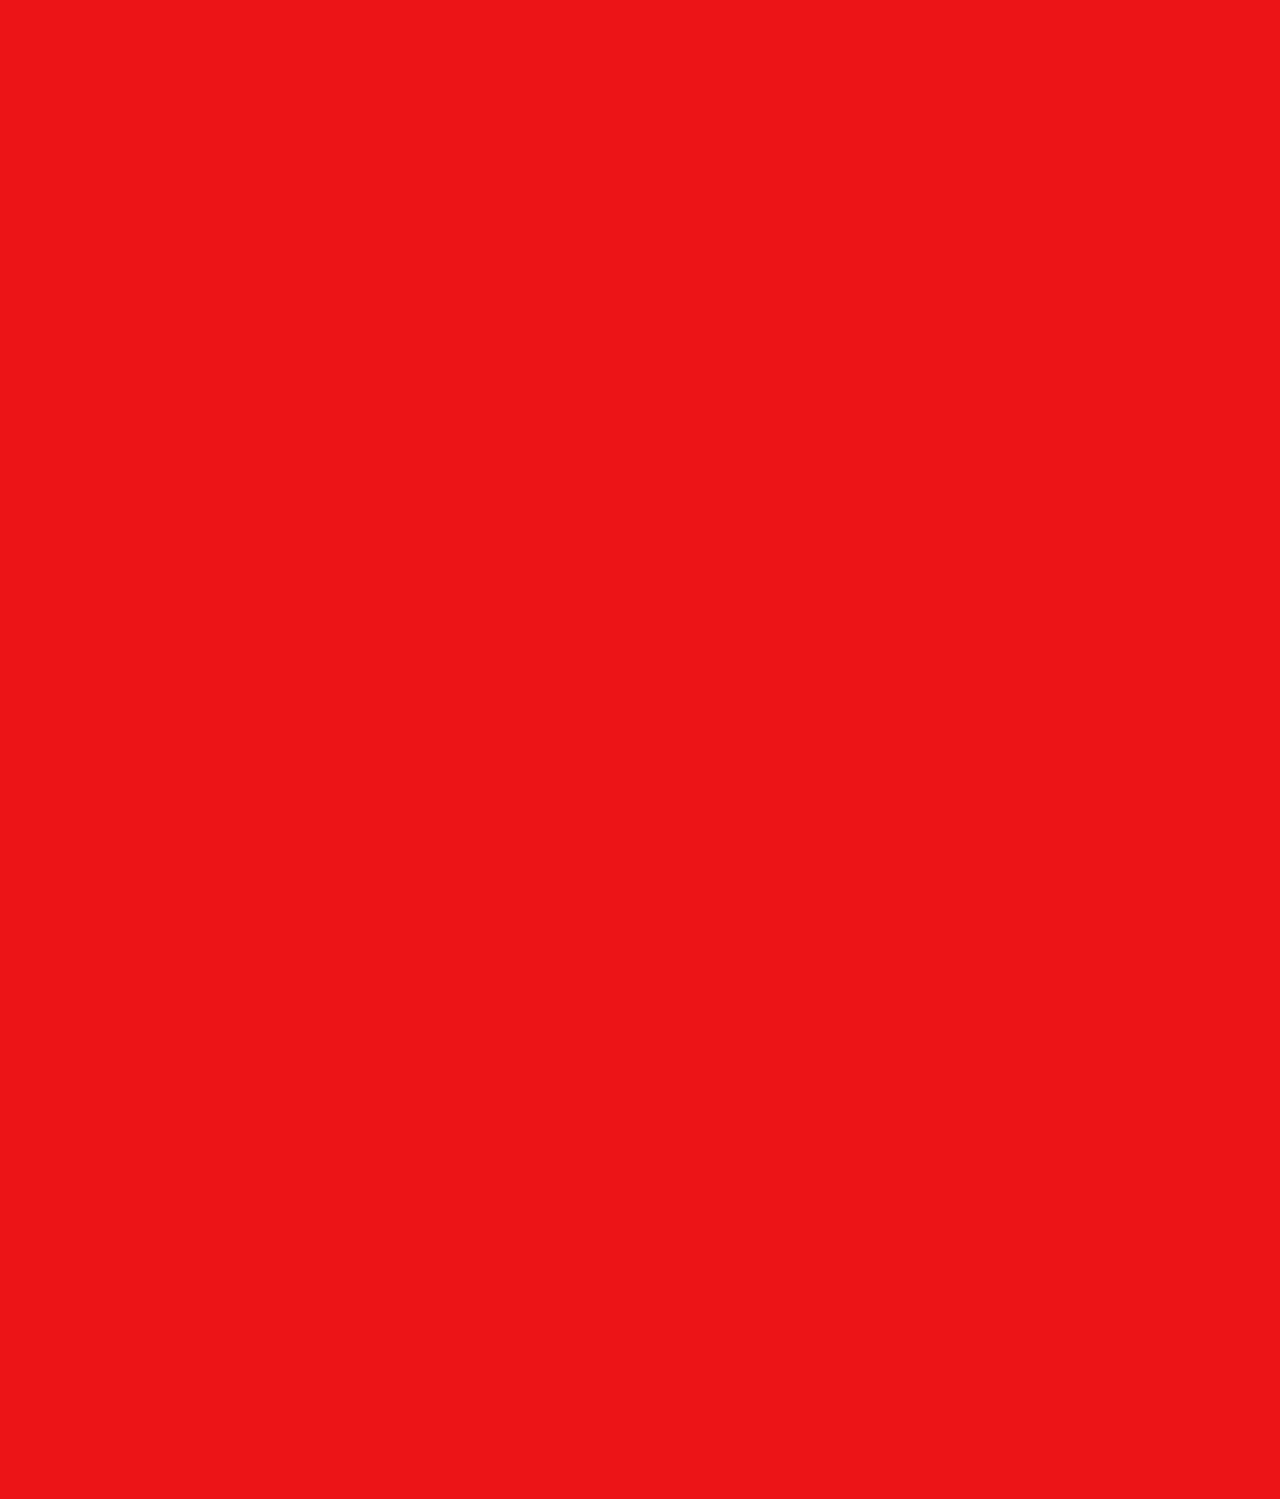
==== about.html @ f77e1502 "Update about.html" ====
<!DOCTYPE html>
<html lang="en">

<head>
  <meta charset="UTF-8">
  <meta name="viewport" content="width=device-width, initial-scale=1.0">
  <meta http-equiv="X-UA-Compatible" content="ie=edge">
  <link rel="icon" href="img/origami-bird.png">
  <link rel="stylesheet" href="https://cdn.jsdelivr.net/gh/devicons/devicon@v2.15.1/devicon.min.css">
  <link href="https://fonts.googleapis.com/css?family=Montserrat:300,400,500,600,700&display=swap" rel="stylesheet">
  <link rel="stylesheet" href="https://stackpath.bootstrapcdn.com/font-awesome/4.7.0/css/font-awesome.min.css">
  <script src="https://cdnjs.cloudflare.com/ajax/libs/gsap/2.1.2/TweenMax.min.js"></script>
  <link rel="stylesheet" href="styles.css">
  <title>Krebs-About</title>
</head>

<body class="aboutBody ">

  <div class="overlay-about first-about"></div>
  <div class="overlay-about second-about"></div>
  <div class="overlay-about third-about"></div>

  <div class="wrapperabout">

    <div class="navabout">
      <div class="logoabout"><img class="img-about" src="#" alt=""></div>
      <div class="menu-links-about">
        <ul class="aboutUL">
          <li><a href="index.html">Home</a></li>
          <li><a href="projects.html">Projects</a></li>
          <li><a href="Contact.html">Contact Me</a></li>
                    
        </ul>
      </div>
      
    </div>
  </div>

  <!-- <hr class="border-bottom-about"> -->

  <div class="content-about">

    
      <p class="subtitle-about">learn all</p>
      <h1 class="title-about">
        <span>About <br> me.</span>
      </h1>
      <p class="descript-about">Coding an experience<br> for companies and individuals to enjoy.</p>
      
    

    <div class="img-1-about"></div>

    <div class="descript-about">
      <div class="about-text">
       <p> A passionate web developer who is motivated by design and project completion. Started the coding journey and quickly learned the skills needed to design and develop websites. Eager to learn and develop knowledge of software tools and empower concepts for creating that perfect project. Enjoys working in a group setting as well as individually on projects. Appreciates building UIs that solve simple and complex problems and are delightful to use on both desktop and mobile devices.</p>
      </div>
      
    </div>

    <div class="img-2-about"></div>

    <div class="img-3-about"></div>

  </div>
  <div class="tech-stack">
    <h1 class="my-stack front-stack">My Front Stack</h1>
    <div class="tech-icons">
        <img src="https://cdn.jsdelivr.net/gh/devicons/devicon/icons/html5/html5-original.svg" />

        <img src="https://cdn.jsdelivr.net/gh/devicons/devicon/icons/css3/css3-original.svg" />

        <img src="https://cdn.jsdelivr.net/gh/devicons/devicon/icons/javascript/javascript-original.svg" />

        <img src="https://cdn.jsdelivr.net/gh/devicons/devicon/icons/bootstrap/bootstrap-original.svg" />

        <img src="https://cdn.jsdelivr.net/gh/devicons/devicon/icons/react/react-original-wordmark.svg" />

  </div>
  <h1 class="my-stack Back-stack">My Back Stack</h1>
  <div class="tech-icons">

        <img src="https://cdn.jsdelivr.net/gh/devicons/devicon/icons/python/python-original-wordmark.svg" />

        <img src="https://cdn.jsdelivr.net/gh/devicons/devicon/icons/cplusplus/cplusplus-original.svg" />

        <img src="https://cdn.jsdelivr.net/gh/devicons/devicon/icons/nodejs/nodejs-original.svg" />

        <img src="https://cdn.jsdelivr.net/gh/devicons/devicon/icons/java/java-original-wordmark.svg" />

  </div>
  <h1 class="my-stack ide-icon">My IDE's</h1>
  <div class="tech-icons">

    <img src="https://cdn.jsdelivr.net/gh/devicons/devicon/icons/vscode/vscode-original.svg" />

    <img src="https://cdn.jsdelivr.net/gh/devicons/devicon/icons/visualstudio/visualstudio-plain.svg" />

    <img src="https://cdn.jsdelivr.net/gh/devicons/devicon/icons/pycharm/pycharm-original.svg" />

    

  </div>

  </div>
<footer class="footer-about">
    
    <div class="menu-links-about">
        <ul class="aboutUL">
          <li><a target="_blank" href="https://github.com/imattk"><i class="fa fa-github"></i></a></li>
          <li><a target="_blank" href="https://www.linkedin.com/in/matthewmkrebs/"><i class="fa fa-linkedin"></i></a></li>
          <li><a target="_blank" href="https://twitter.com/h1_Krebs_h1"><i class="fa fa-twitter"></i></a></li>
        </ul>
    </div>
</footer>

  <script src="file.js" async defer> 
  </script>
</body>

</html>
---- styles.css ----
::-webkit-scrollbar{
  display: none;
}
 * {
    margin: 0;
    padding: 0;
    font-family: 'agency fb';
  }
  
  .main {
    width: 100%;
    height: 100vh;
    background: url('img/origami-bird.png') no-repeat;
    background-position: 50%;
    overflow: hidden;
    
  }
  .fa-github:before .fa-linkedin:before .fa-twitter:before{
    text-decoration: none; 
    color: rgba(255,255,255, .5);
    text-decoration: none;
    list-style: none;
  }
  ul {
    list-style: none;
  }
   
  a{
    text-decoration: none;
  }
  


  .nav {
    width: 250px;
    height: 100vh;
    display: flex;
    flex-direction: column;
    justify-content: space-between;
  }
  
  .logo {
    flex: 0 0 70%;
    background: #090909;
    display: flex;
    justify-content: center;
    align-items: center;
    text-align: center;
  }
  
  .logo h1 {
    font-weight: 300;
    text-transform: uppercase;
    font-size: 16px;
    line-height: 2;
    color: #FF0110;
  }
  
  .logo span {
    font-size: 55px;
    line-height: 1;
    color: #FF0110;
  }
  
  .menu-links {
    flex: 1;
    display: flex;
    justify-content: flex-end;
    text-align: right;
    padding-top: 50px;
    text-decoration: none;
  }
  
  .menu-links ul {
    width: 100%;
  }
  
  .menu-links ul li {
    padding: 10px;
    color: #494949;
    font-size: 20px;
    font-weight: 600;
    text-transform: uppercase;
    cursor: pointer;
    text-decoration: none;
  }
  
  .menu-links a ul li:hover {
    background: #494949;
    color: #fff;
  }
  .menu-links a { 
    text-decoration: none; 
    color: #494949;
  }
  
  .scrolldown {
    flex: 1;
    display: flex;
    justify-content: center;
    transform: rotate(-90deg);
  }
  
  .scrolldown::before {
    display: inline-block;
    content: "";
    border-top: 1px solid #000;
    width: 65px;
    margin: 0 10px 0 0;
    transform: translateY(10px);
  }
  
  .text {
    position: absolute;
    top: 25%;
    right: 180px;
    transform: translateY(-50%);
    text-align: right;
    color: #494949;
  }
  .small-logo img{
    width: 250px;
  }
  .text .title {
    font-size: 150px;
  }
  
  .projects {
    position: absolute;
    top: 60%;
    right: 0;
    transform: translateY(-50%);
    background: #212020;
    padding: 30px 180px 30px 30px;
  }
  
  .projects a {
    text-decoration: none;
    color: #FF0110;
    font-size: 20px;
    font-weight: 600;
    text-transform: uppercase;
    border-bottom: 3px solid #000;
    padding-bottom: 5px;
  }
  
  .fa-play {
    color: #fff;
    font-size: 30px;
    margin-right: 20px;
    cursor: pointer;
  }
  
  .media {
    position: absolute;
    bottom: 0;
    right: 0;
    padding: 20px;
  }
  
  .media ul li {
    display: inline-block;
    padding: 20px;
    font-size: 20px;
    color: #494949;
    cursor: pointer;
    border-radius: 50%;
  }
  
  .media ul li:hover {
    background: #212020;
  }
  
  .ellipse-container {
    width: 608px;
    height: 608px;
    position: absolute;
    top: 50%;
    left: 50%;
    transform: translate(-50%, -50%);
    border-radius: 50%;
    margin: 0 auto;
    z-index: -1;
  
  }
  
  .ellipse {
    position: absolute;
    top: 0;
    border-radius: 50%;
    border-style: solid;
  }
  
  .ellipse.thin {
    width: 100%;
    height: 100%;
    border-width: 1px;
    border-color: #494949;
    opacity: .5;
  }
  
  .ellipse.thick {
    width: 93%;
    height: 93%;
    border-width: 5px;
    border-color: #fff;
    transform: rotate(-45deg);
    top: 12px;
    left: 12px;
  }
  
  .ellipse.rotate {
    width: 93%;
    height: 93%;
    border-width: 5px;
    border-color: rgb(56, 53, 53) transparent;
    transform: rotate(-45deg);
    top: 12px;
    left: 12px;
    animation: ellipseRotate 15s ease-in-out infinite;
  }
  
  @keyframes ellipseRotate {
    0% {
      transform: rotate(-45deg);
    }
    100% {
      transform: rotate(-405deg);
    }
  }
/*   
  .circle1,
  .circle2 {
    border-style: solid;
    width: 64px;
    height: 64px;
    border-width: 1px;
    border-color: rgba(0,0,0,.5);
    border-radius: 50%;
    position: absolute;
  }
  
  .circle1 {
    top: 150px;
    left: 150px;
    
  }
  
  .circle2 {
    bottom: 150px;
    right: 130px;
  }
  
  .circle1::before,
  .circle1::after,
  .circle2::before,
  .circle2::after {
    content: '';
    border-radius: 50%;
    display: inline-block;
    position: absolute;
    left: 50%;
    top: 50%;
    transform: translate(-50%, -50%);
  }
  
  .circle1::before,
  .circle2::before {
    width: 12px;
    height: 12px;
    background: #fff;
    z-index: 1;
  }
  
  .circle1::after,
  .circle2::after {
    width: 40px;
    height: 40px;
    background: #000;
  }
  
  .circle1 span,
  .circle2 span {
    position: absolute;
    top: 25px;
    width: 100px;
    font-size: 14px;
  }
  
  .circle1 span {
    left: 75px;
  }
  
  .circle2 span {
    left: -90px;
  } */
  
  .overlay {
    position: absolute;
    width: 100%;
    height: 100vh;
    background: #212020;
    top: 0%;
    z-index: 1;
    display: flex;
    flex-direction: column;
    justify-content: center;
    align-items: center;
  }
  
  .overlay img {
    width: 650px;
  }
  
  .overlay span {
    font-size: 30px;
    letter-spacing: 3px;
    
  }
/* about section *********************************************************************** */
.aboutBody{
  background: #212020;
}
.aboutUL ul a{
  list-style: none;
  text-decoration: none;
  
}

.img-about {
  width: 100%;
  height: auto;
  z-index: -1;
}

.nav-about {
  position: fixed;
  width: 100%;
  height: 100px;
  z-index: 1;
}


.logo-about,
.menu-links-about {
  position: absolute;
  padding: 20px;
}

.logo-about {
  width: 100px;
}

.menu-links-about {
  left: 100px;
  line-height: 1;
  margin-left: 30px;
  color: #fff;
  
}
.fa-github:before,
.fa-twitter:before,
.fa-linkedin:before
{
  text-decoration: none;
  list-style: none;
  
}
.menu-links-about ul li {
  display: inline-block;
  padding: 20px 30px;
  color: rgba(255,255,255, .5);
  
}
.menu-links-about a:visited { 
  text-decoration: none; 
  color: rgba(255,255,255, .5);
  text-decoration: none;
  list-style: none;
}
.text-about {
  position: absolute;
  top: 420px;
  left: 450px;
  transform: translate(-50%, -50%);
  z-index: 1;
}

.subtitle-about {
  margin-top: 20px;
  text-transform: uppercase;
  font-size: 14px;
  color: #8a8a8a;
}

.subtitle-about::before {
  display: inline-block;
  content: "";
  border: 1px solid #fff;
  width: 80px;
  margin: 0 10px 0 0;
  transform: translateY(-4px);
}

.title-about {
  font-size: 120px;
  text-transform: uppercase;
  width: 0%;
  overflow: hidden;
  white-space: nowrap
}

.descript-about {
  color: rgba(255,255,255, .5);
  margin-top: 40px;
  line-height: 2;
}

.readmore-about {
  display: inline-block;
  margin-top: 80px;
  color: #fff;
  border-bottom: 1px solid #fff;
  text-decoration: none;
  text-transform: uppercase;
  padding-bottom: 3px;
  font-weight: bolder;
}

.img-1-about {
  position: absolute;
  top: 300px;
  right: 320px;
  transform: translateY(-50%);
  background: url('img/13DEFE30-365F-471D-9BD9-C3305A0D1A13.jpeg') no-repeat;
  background-position: center;
  background-size: cover;
  width: 0;
  height: 600px;
}

.slider-about {
  position: absolute;
  bottom: 100px;
  right: 320px;
  width: 450px;
  opacity: 0;
}
.about-text{
  color: #fff;
  font-size: 1.5rem;
  width: 50%;
  margin-left: 100px;
}
.aboutUL li{
  list-style: none;
  text-decoration: none;
  color: #fff;
}

.img-2-about {
  position: absolute;
  top: 320px;
  right: 0;
  transform: translateY(-50%);
  background: url('img/origami-bird.png') no-repeat;
  background-position: center;
  background-size: cover;
  width: 0;
  height: 350px;
  margin-bottom: 30px;
}

.img-3-about {
  position: absolute;
  top: 220px;
  left: -250px;
  transform: translateY(-25%); 
  background: url('img/Krebs-logo-name.png') no-repeat;
  background-position: center;
  background-size: cover;
  width: 200px;
  height: 200px;
}

.overlay-about {
  position: absolute;
  width: 100%;
  height: 100%;
  left: 0%;
  z-index: 2;
  background: #ec1417;
}

.first-about {
  top: 0;
}

.second-about {
  top: 33.3%
}

.third-about {
  top: 66.6%;
}
.tech-stack{
  width: 100vw;
  display: flex;
  flex-direction: column;
  align-content: center;
  justify-content: center;
  align-items: center;
  
}
.my-stack{
  color: #8a8a8a;
  
}
.tech-icons img{
  width: 100px;
  height: 100px;
  display: inline-block;
  padding: 5px;
  
}

/* projects section *********************************************************** */

.projBody{
    width: 100%;
    height: 100vh;
    background: #000;
    color: #8a8a8a;
    overflow: hidden;
  
}
.menu-links-proj{
    padding: 10px;
    color: #494949;
    font-size: 20px;
    font-weight: 600;
    text-transform: uppercase;
    cursor: pointer;
    text-decoration: none;
    
}
.img-proj{
  padding: 25px;
  height: 125px;
  width: 125px;
}
.img-proj-name{
  margin-top: 400px;
  margin-left: 1200px;
height: 125px;
}
.swiper-container {
  width: 100%;
  position: absolute;
  top: 50%;
  transform: translateY(-50%);
  padding: 50px 0;
}

.swiper-wrapper {
  transition-delay: .5s;
}

.swiper-slide {
  width: 800px;
  height: 500px;
}

.swiper-slide:nth-child(1) .slide-img {
  background-image: url('img/proj1.png');
}
.swiper-slide:nth-child(2) .slide-img {
  background-image: url('img/proj2.png');
}
.swiper-slide:nth-child(3) .slide-img {
  background-image: url('img/proj4.png');
}
.swiper-slide:nth-child(4) .slide-img {
  background-image: url('img/proj5.png');
}
.swiper-slide:nth-child(5) .slide-img {
  background-image: url('img/cppproj3.png');
}

.slide-img {
  background-position: 50%;
  background-size: cover;
  width: 100%;
  height: 100%;
}
.slide-button{
  cursor: pointer;
  display: flex;
  flex-direction: column;
  font-size: 20px;
  width: 75px;
  padding: 2px;
  margin-top: 5px;
  z-index: 9;
  
}
.slide-img::after {
  content: '';
  width: 100%;
  height: 100%;
  /* background-image: linear-gradient( 0deg, rgb(195,20,50) 0%, rgb(204,18,26) 100%);
  mix-blend-mode: multiply; */
  position: absolute;
  left: 0;
  top: 0;
  transition: all 1s ease-in-out;
}

.slide-img:hover::after {
  opacity: .5;
}

.slide-number {
  position: absolute;
  top: -35px;
  right: 0;
  z-index: 1;
  width: 100px;
  height: 100px;
  overflow: hidden;
}

.slide-number p {
  font-size: 60px;
  font-family: "assc";
  color: #ecbb1b;
  position: relative;
}

.slide-number p span {
  position: absolute;
}

.slide-text {
  position: absolute;
  bottom: -0px;
  left: 80px;
  z-index: 1;
  width: 200px;
  height: 100px;
  overflow: hidden;
}

.slide-text h4 {
  color: #fff;
  font-size: 40px;
  
  position: relative;
}

.slide-text h4 span {
  position: absolute;
}
.nav-proj{
  color: #8a8a8a;
  width: 90vw;
  display: inline-flex;
}
.nav-proj li{
 padding-left: 20px;

}
button{
  background: #494949;
  color: #FF0110;
}
.img-proj{
  position: absolute;
  width: 75px;
  height: 75px;
  margin-top: -55px;
  margin-left: 1400px;
}
.img-proj-name{
  position: absolute;
  margin-top: 550px;
  margin-left: 5px ;
}

/* Contact section ******************************** */
.phone-img {
  width: 600px;
  position: absolute;
  margin-left: 130px;
}

.phone-pic{
  position: absolute;
  width: 100px;
  margin-top: 130px;
  margin-left: 400px;
  transform: rotate(44deg);
}
.laptop-img{
  width: 600px;
  margin-left: 100px;
  margin-top: -100px;
}
.laptop-pic{
  margin-top: 140px;
  margin-left: -450px;
  position: absolute;
  width: 300px;
}

.contact-img{
  z-index: -3;

}
.menu-links-contact img{
  width: 50px;
  margin-top: 10px;
  margin-right: 1000px;
}
.menu-links-contact{
  padding: 20px;
  z-index: 5;
  line-height: 1;
  margin-left: 30px;
  color: #fff;
  
}
.fa-github:before,
.fa-twitter:before,
.fa-linkedin:before
{
  text-decoration: none;
  list-style: none;
  color:#c80613;
}
.menu-links-contact ul li {
  display: inline-block;
  padding: 20px 30px;
  color: rgba(255,255,255, .5);
  
}
.menu-links-contact a:visited { 
  text-decoration: none; 
  color: rgba(255,255,255, .5);
  text-decoration: none;
  list-style: none;
}
.contact-section{
  width: 100%;
  display: flex;
  justify-content: center;
  align-items: center;
}

.contact-info{
  color: #fff;
  max-width: 500px;
  line-height: 65px;
  padding-left: 50px;
  font-size: 18px;
}

.contact-info i{
  margin-right: 20px;
  font-size: 25px;
}

.contact-form{
  max-width: 700px;
  margin-right: 50px;
}

.contact-info, .contact-form{
  flex: 1;
}

.contact-form h2{
  color: #fff;
  text-align: center;
  font-size: 35px;
  text-transform: uppercase;
  margin-bottom: 30px;
}

.contact-form .text-box{
  background: #000;
  color: #fff;
  border: none;
  width: calc(50% - 10px);
  height: 50px;
  padding: 12px;
  font-size: 15px;
  border-radius: 5px;
  box-shadow: 0 1px 1px rgba(0, 0, 0, 0.1);
  margin-bottom: 20px;
  opacity: 0.9;
}

.contact-form .text-box:first-child{
  margin-right: 15px;
}

.contact-form textarea{
  background: #000;
  color: #fff;
  border: none;
  width: 100%;
  padding: 12px;
  font-size: 15px;
  min-height: 200px;
  max-height: 400px;
  resize: vertical;
  border-radius: 5px;
  box-shadow: 0 1px 1px rgba(0, 0, 0, 0.1);
  margin-bottom: 20px;
  opacity: 0.9;
}

.contact-form .send-btn{
  float: right;
  background: #2E94E3;
  color: #fff;
  border: none;
  width: 120px;
  height: 40px;
  font-size: 15px;
  font-weight: 600;
  text-transform: uppercase;
  letter-spacing: 2px;
  border-radius: 5px;
  cursor: pointer;
  transition: 0.3s;
  transition-property: background;
}

.contact-form .send-btn:hover{
  background: #FF0110;
}
.down-arrow{
  width: 25px;
  margin-left: 750px;
  margin-bottom: 75px;
  
}
.small-bird-icon{
  width: 50px;
}
.footer-about{
  color: #8a8a8a;
}
.menu-links-about ul li {
  display: inline-block;
  padding: 20px 30px;
  color: rgba(255,255,255, .5);
  
}
.menu-links-about a:visited { 
  text-decoration: none; 
  color: rgba(255,255,255, .5);
  text-decoration: none;
  list-style: none;
}


@media screen and (max-width: 950px){
  .contact-section{
    flex-direction: column;
  }

  .contact-info, .contact-form{
    margin: 30px 50px;
  }

  .contact-form h2{
    font-size: 30px;
  }

  .contact-form .text-box{
    width: 100%;
  }
}
.small-bird-icon{
  width: 50px;
}

/*css for alert messages*/

.alert-success{
  z-index: 1;
  background: #D4EDDA;
  font-size: 18px;
  padding: 20px 40px;
  min-width: 420px;
  position: fixed;
  right: 0;
  top: 10px;
  border-left: 8px solid #3AD66E;
  border-radius: 4px;
}

.alert-error{
  z-index: 1;
  background: #FFF3CD;
  font-size: 18px;
  padding: 20px 40px;
  min-width: 420px;
  position: fixed;
  right: 0;
  top: 10px;
  border-left: 8px solid #FFA502;
  border-radius: 4px;
}
.down-arrow{
  width: 25px;
}
@media(max-width: 420px) {
  /* main section********************************* */
  
  .overlay img{
    width: 300px;
  }
  .media{
    margin-bottom: -30px;
  }
  .main{
    background-size: 200px;
    overflow: hidden;
    margin-top: -350px;
  }
  .ellipse-container{
    margin-top: 75px;
  }
  .projects{
    margin-top: 150px;
    padding: 25px;
  }
  .menu-links{
    margin-top: 200px;
  }
  .projBody{
    overflow: hidden;
  }

.logo span{
  
  font-size: 25px;
}
.logo{
  width: 25vw;
  padding: 10px;
  display: 
  none;
}
.nav {
  margin-top: 325px;
  width: 100vw;
  height: 100px;
  display: flex;
  flex-direction: column;
  justify-content: space-between;
  padding-bottom: 50px;
  
}
.text{
  transform: none;
  top: 0;
  margin-left: 100px;
  right: 45%;
}
.small-logo{
  margin-bottom: 10px;
  margin-right: -250px;
  background-color: #212020;
  width: 100vw;
  height: 125px;
  padding-right: 150px;
}
.quote  {
  display: flex;
  margin-left: 90px;
  margin-top: 300px;
}
.menu-links{
  padding-top: 200px;
}
  /* about section******************************* */
  .menu-links-about{
    z-index: 2;
  }
  .subtitle-about{
    color: #8a8a8a;
  }
 .title-about{
  margin-top: 150px;
  font-size: 100px;
 }
 
.img-1-about{
position: relative;
left: 10px;
  height: 300px;
  margin-top: 55px;
  margin-bottom: 150px;
  bottom: 0;
}
.img-2-about{
  margin-top: 250px;
  z-index: -1;
}
.img-3-about{
  top: 0;
  left: -525px;
  margin-top: 100px;
  width: 200px;
  height: 100px;
  
}
.menu-links-about{
  left: 0;
  margin-left: 0px;
  margin-top: 120px;
  padding: 10px;
}
.menu-links-about i{
  margin-left: 25px;
}
.menu-links-about ul li{
  padding: 10px 25px;
}
.about-text p{
  font-size: 25px;  
}
.about-text{
  width: 90vw;
  margin: 0;
 padding-left: 5px;
}

/* Projects Section ******************************* */
.swiper-container{
  padding: 0;
}
.swiper-slide{
  width: 300px;
  
  height: 400px;
}
.slide-img{
  width: 300px;
  height: 200px;
}
.slide-text h4 span{
  margin-top: 10px;
}
.nav-proj{
  margin-top: 50px;
}
.menu-links-proj li a{
  padding: 0px;
  color: #8a8a8a;
  display: flex;
  
}
.img-proj-name{
  margin-left: 75px;
  margin-top: 600px;
}

button{
  width: 50px;
  border-radius: 4px;
}
.img-proj {
  position: absolute;
  margin-left: 5px;
  margin-top: -120px;
  width: 30px;
  height: 30px;
  
}
.img-proj-name{
  margin-top: 450px;
}

/* contact section **************************** */
.laptop-img{
  width: 400px;
  margin-left: -20px;
  margin-top: 5px;
  
}
.laptop-pic{
  width: 200px;
  margin-left: -300px;
  margin-top: 150px;
}
.phone-img{
  margin-left: -350px;
  margin-top: 340px;
  width: 300px;
}
.phone-pic{
  margin-top: 400px;
  margin-left: -235px ;
  width: 75px;
}
.contact-links ul li {
  padding: 0px;
  
}
.contact-section{
  margin-top: 250px;
}
.down-arrow{
  position: absolute;
  margin-left: 180px;
  margin-top: 120px;
}
}
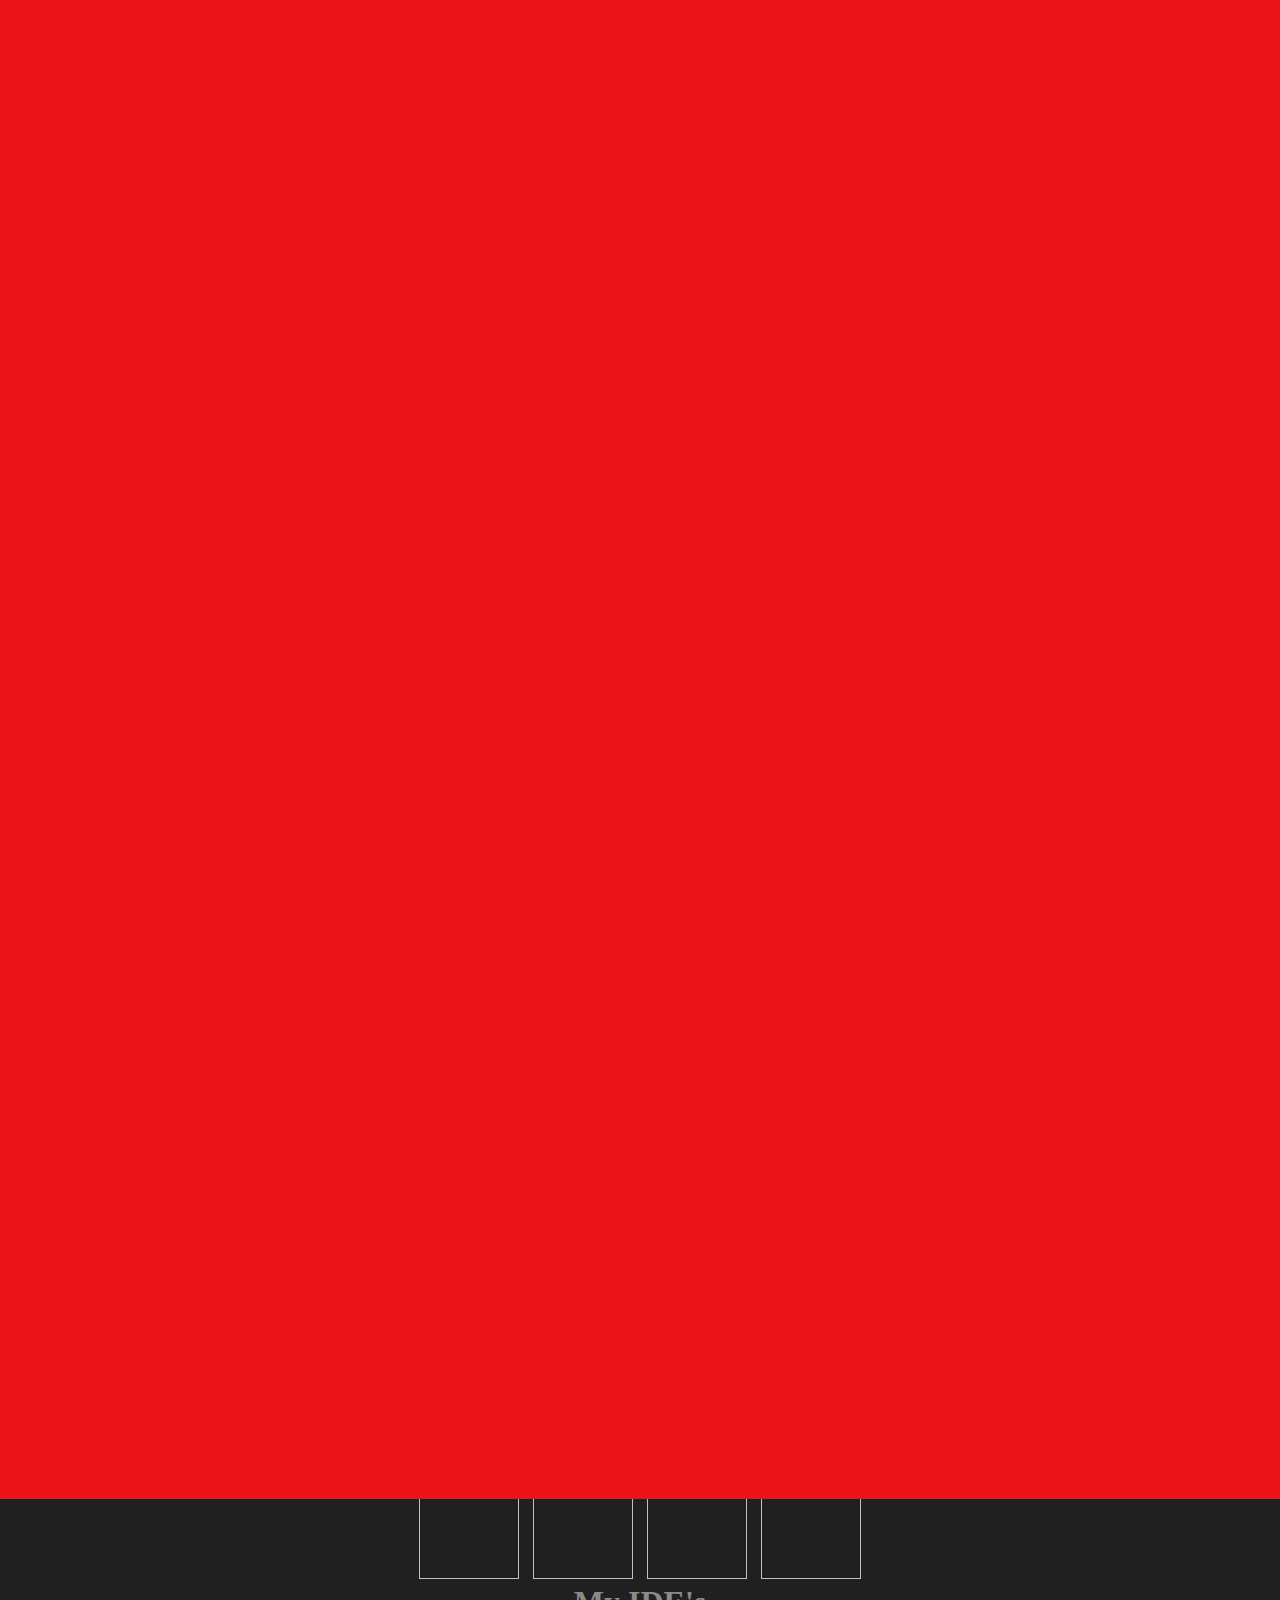
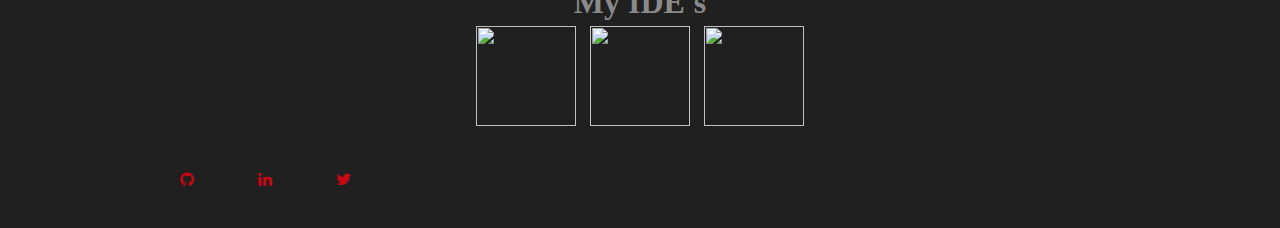
==== commit 49983902: "Update about.html" ====
--- a/about.html
+++ b/about.html
@@ -53,7 +53,7 @@
 
     <div class="descript-about">
       <div class="about-text">
-       <p> A passionate web developer who is motivated by design and project completion. Started the coding journey and quickly learned the skills needed to design and develop websites. Eager to learn and develop knowledge of software tools and empower concepts for creating that perfect project. Enjoys working in a group setting as well as individually on projects. Appreciates building UIs that solve simple and complex problems and are delightful to use on both desktop and mobile devices.</p>
+       <p>A Front-end web developer driven by results and learning in a faced paced and evolving environment. A proven track record of quickly learning web development and development technologies. 12+ years management experience has developed soft skills, strong communication skills and excellent teamwork and collaboration mentality. Developed a passion for front end web development by quickly learning and understanding the core concepts of web design and development with HTML, CSS, and JavaScript. While enrolled in university, not only have I been put on the honor roll with an admirable GPA, but I have taken courses that expand my knowledge of mathematics, Java, Python and C++. My passion is designing and developing front end websites and applications and learning Mobile Responsive techniques, but with my desire for knowledge I enjoy learning the back-end development and desire to be a proficient full-stack developer. Eager to apply my knowledge, join and contribute to a team with my eye for detail and thinking outside the box mentality. </p>
       </div>
       
     </div>
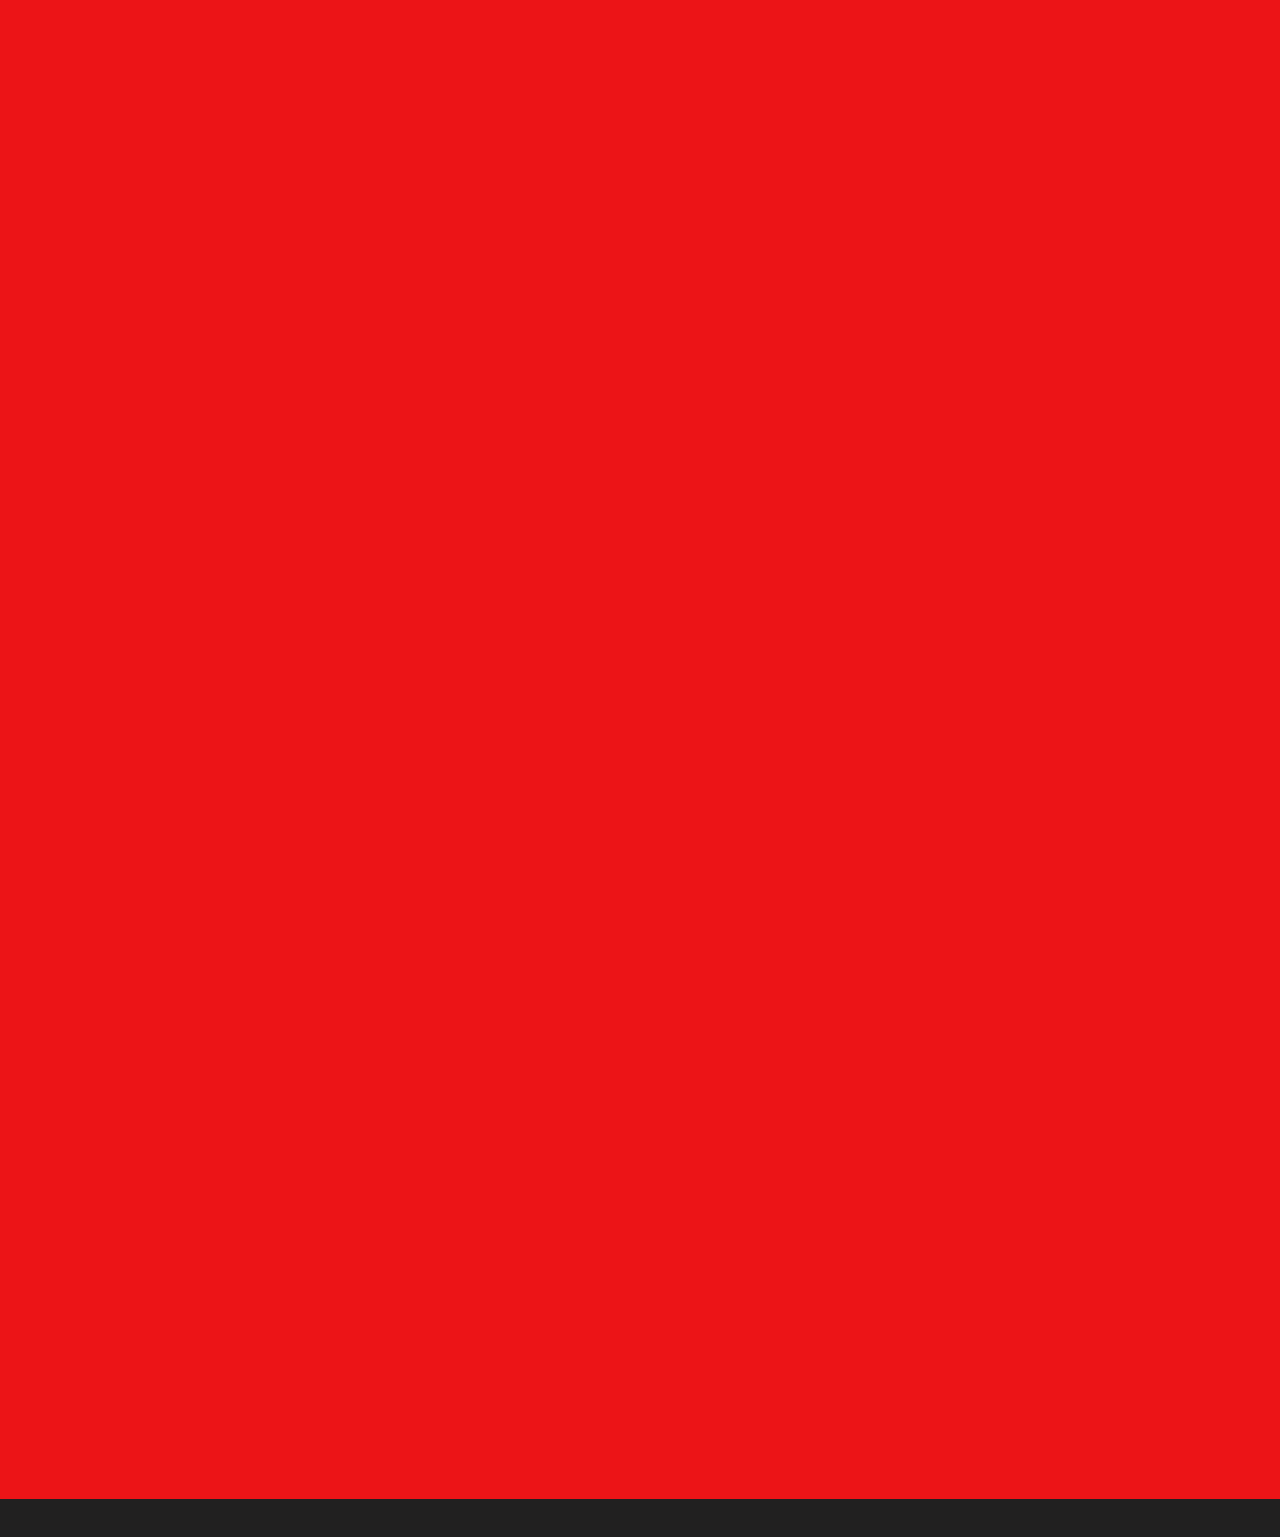
==== commit fc9b39e8: "Update about.html" ====
--- a/about.html
+++ b/about.html
@@ -53,7 +53,7 @@
 
     <div class="descript-about">
       <div class="about-text">
-       <p>A Front-end web developer driven by results and learning in a faced paced and evolving environment. A proven track record of quickly learning web development and development technologies. 12+ years management experience has developed soft skills, strong communication skills and excellent teamwork and collaboration mentality. Developed a passion for front end web development by quickly learning and understanding the core concepts of web design and development with HTML, CSS, and JavaScript. While enrolled in university, not only have I been put on the honor roll with an admirable GPA, but I have taken courses that expand my knowledge of mathematics, Java, Python and C++. My passion is designing and developing front end websites and applications and learning Mobile Responsive techniques, but with my desire for knowledge I enjoy learning the back-end development and desire to be a proficient full-stack developer. Eager to apply my knowledge, join and contribute to a team with my eye for detail and thinking outside the box mentality. </p>
+       <p> A passionate web developer who is motivated by design and project completion. Started the coding journey and quickly learned the skills needed to design and develop websites. Eager to learn and develop knowledge of software tools and empower concepts for creating that perfect project. Enjoys working in a group setting as well as individually on projects. Appreciates building UIs that solve simple and complex problems and are delightful to use on both desktop and mobile devices.</p>
       </div>
       
     </div>
@@ -107,9 +107,9 @@
     
     <div class="menu-links-about">
         <ul class="aboutUL">
-          <li><a target="_blank" href="https://github.com/imattk"><i class="fa fa-github"></i></a></li>
-          <li><a target="_blank" href="https://www.linkedin.com/in/matthewmkrebs/"><i class="fa fa-linkedin"></i></a></li>
-          <li><a target="_blank" href="https://twitter.com/h1_Krebs_h1"><i class="fa fa-twitter"></i></a></li>
+          <li><a href="https://github.com/imattk"><i class="fa fa-github"></i></a></li>
+          <li><a href="https://www.linkedin.com/in/matthewmkrebs/"><i class="fa fa-linkedin"></i></a></li>
+          <li><a href="https://twitter.com/h1_Krebs_h1"><i class="fa fa-twitter"></i></a></li>
         </ul>
     </div>
 </footer>
--- a/styles.css
+++ b/styles.css
@@ -1,10 +1,13 @@
+@import url('https://fonts.googleapis.com/css2?family=Big+Shoulders+Stencil+Display&family=Black+Ops+One&family=Cinzel+Decorative&family=Rubik+Glitch&family=Saira+Stencil+One&display=swap');
+
 ::-webkit-scrollbar{
   display: none;
 }
  * {
     margin: 0;
     padding: 0;
-    font-family: 'agency fb';
+    font-family: 'Big Shoulders Stencil Display', sans-serif;
+    font-size: 1.3rem;
   }
   
   .main {
@@ -321,9 +324,13 @@
 .aboutBody{
   background: #212020;
 }
+.title-about span{
+   font-size: 150px;
+}
 .aboutUL ul a{
   list-style: none;
   text-decoration: none;
+  color: #fff;
   
 }
 
@@ -608,8 +615,8 @@
   content: '';
   width: 100%;
   height: 100%;
-  /* background-image: linear-gradient( 0deg, rgb(195,20,50) 0%, rgb(204,18,26) 100%);
-  mix-blend-mode: multiply; */
+  background-image: linear-gradient( 45deg, rgb(195, 192, 193) , rgb(247, 117, 123) );
+  mix-blend-mode: multiply;
   position: absolute;
   left: 0;
   top: 0;
@@ -650,6 +657,10 @@
   height: 100px;
   overflow: hidden;
 }
+.menu-links-proj li a{
+  padding: 0px;
+  color: #8a8a8a;
+}
 
 .slide-text h4 {
   color: #fff;
@@ -670,10 +681,16 @@
  padding-left: 20px;
 
 }
-button{
+.slide-a a{
   background: #494949;
   color: #FF0110;
-}
+  width: 85px;
+  padding: 5px;
+  display: flex;
+  justify-content: center;
+  margin-bottom: 5px;
+}
+
 .img-proj{
   position: absolute;
   width: 75px;
@@ -738,7 +755,7 @@
   list-style: none;
   color:#c80613;
 }
-.menu-links-contact ul li {
+.contact-links ul li {
   display: inline-block;
   padding: 20px 30px;
   color: rgba(255,255,255, .5);
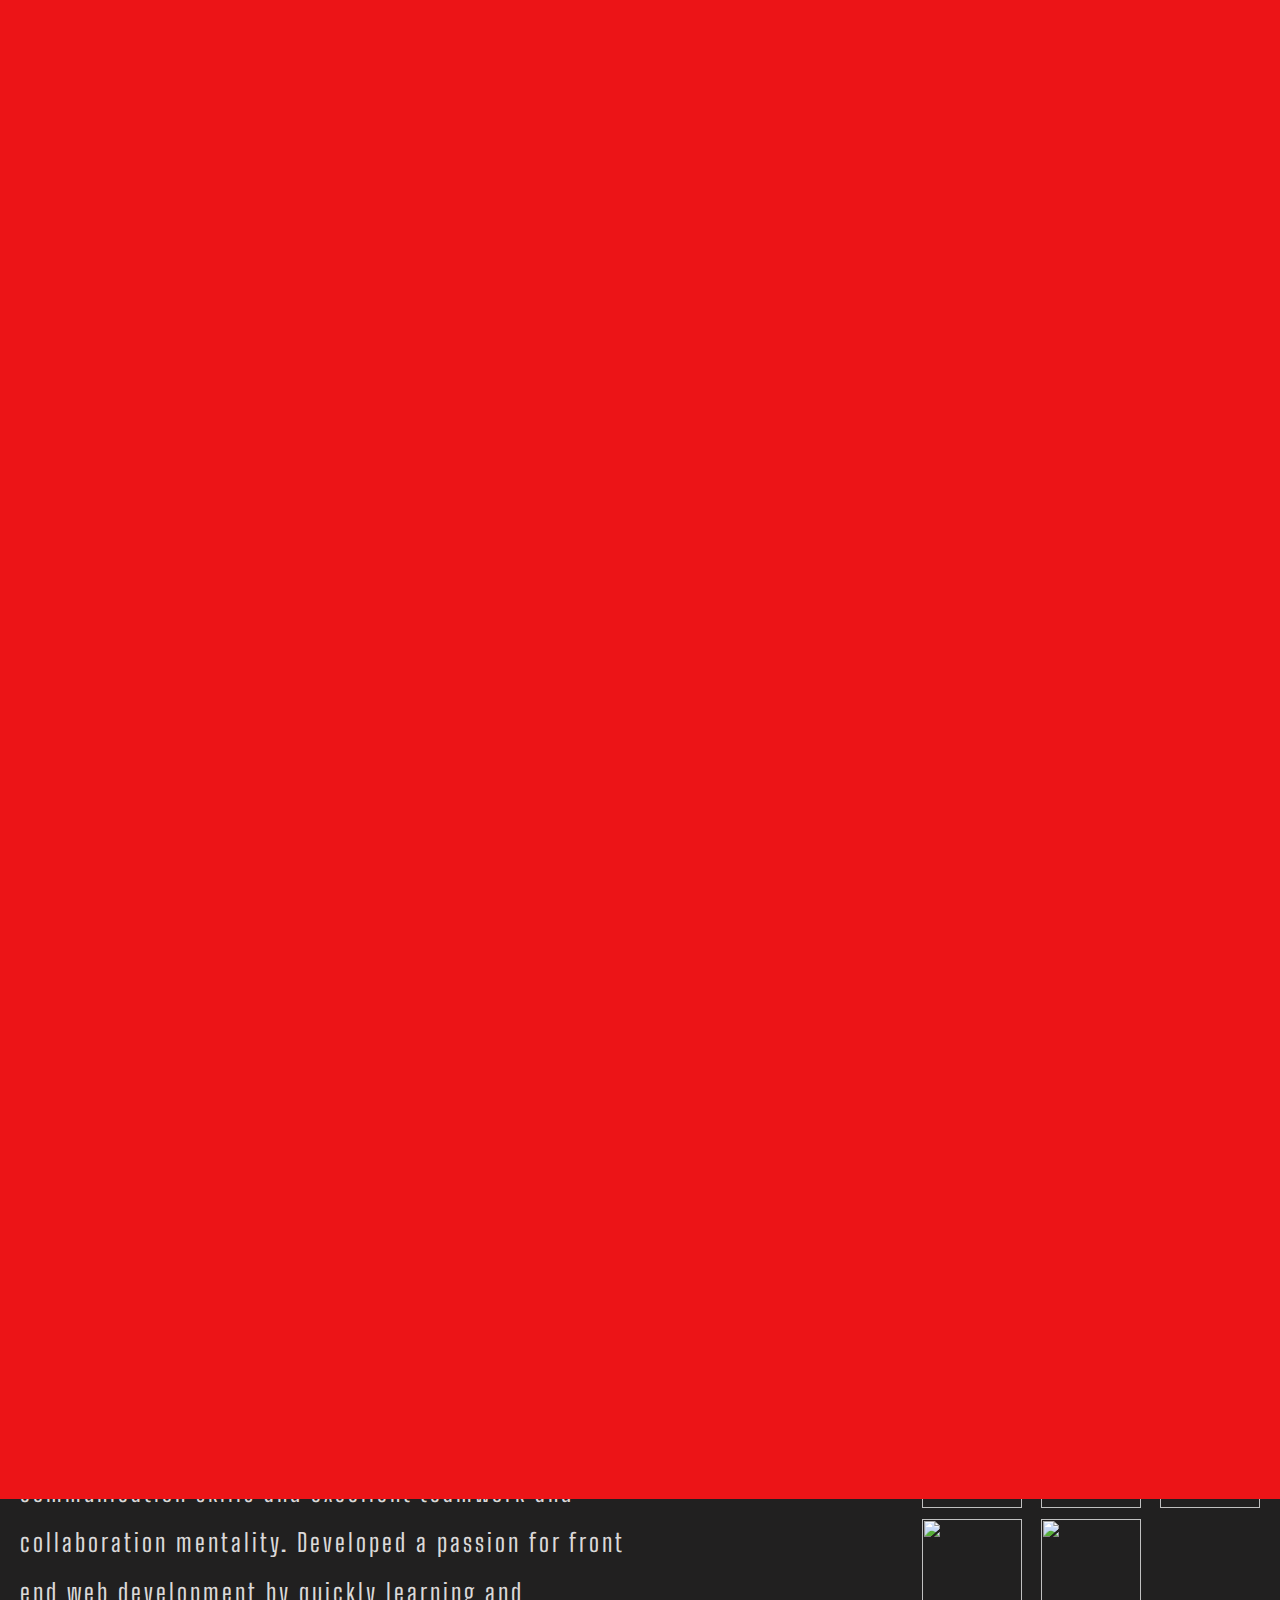
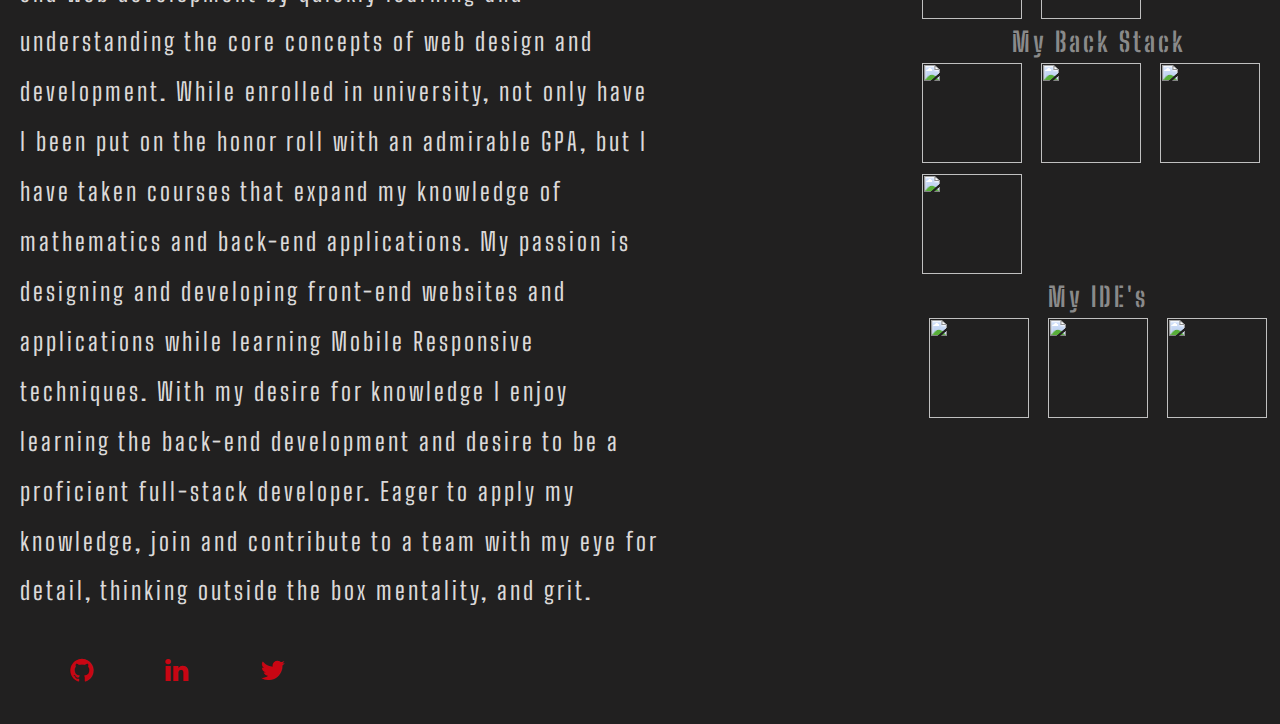
==== commit d8b3f2c6: "Update about.html" ====
--- a/about.html
+++ b/about.html
@@ -3,7 +3,7 @@
 
 <head>
   <meta charset="UTF-8">
-  <meta name="viewport" content="width=device-width, initial-scale=1.0">
+  <meta name="viewport" content="width=device-width, initial-scale=1.0, user-scalable=no">
   <meta http-equiv="X-UA-Compatible" content="ie=edge">
   <link rel="icon" href="img/origami-bird.png">
   <link rel="stylesheet" href="https://cdn.jsdelivr.net/gh/devicons/devicon@v2.15.1/devicon.min.css">
@@ -48,71 +48,72 @@
       <p class="descript-about">Coding an experience<br> for companies and individuals to enjoy.</p>
       
     
-
+      </div>
     <div class="img-1-about"></div>
 
-    <div class="descript-about">
-      <div class="about-text">
-       <p> A passionate web developer who is motivated by design and project completion. Started the coding journey and quickly learned the skills needed to design and develop websites. Eager to learn and develop knowledge of software tools and empower concepts for creating that perfect project. Enjoys working in a group setting as well as individually on projects. Appreciates building UIs that solve simple and complex problems and are delightful to use on both desktop and mobile devices.</p>
-      </div>
+      <section class="about-text-container">
+
+        <div class="descript-about">
+          <div class="about-text">
+              <p>A Front-end web developer driven by results and learning in a faced paced and evolving environment. A proven track record of quickly learning web development and development technologies. 12+ years management experience has developed soft skills, strong communication skills and excellent teamwork and collaboration mentality. Developed a passion for front end web development by quickly learning and understanding the core concepts of web design and development. While enrolled in university, not only have I been put on the honor roll with an admirable GPA, but I have taken courses that expand my knowledge of mathematics and back-end applications. My passion is designing and developing front-end websites and applications while learning Mobile Responsive techniques. With my desire for knowledge I enjoy learning the back-end development and desire to be a proficient full-stack developer. Eager to apply my knowledge, join and contribute to a team with my eye for detail, thinking outside the box mentality, and grit.</p>
+            </div>
+            
+            </div>
+
+            <div class="img-2-about"></div>
+
+            <div class="img-3-about"></div>
+
+          
+            <div class="tech-stack">
+              <h1 class="my-stack front-stack">My Front Stack</h1>
+              <div class="tech-icons">
+                    <img src="https://cdn.jsdelivr.net/gh/devicons/devicon/icons/html5/html5-original.svg" />
+
+                    <img src="https://cdn.jsdelivr.net/gh/devicons/devicon/icons/css3/css3-original.svg" />
+
+                    <img src="https://cdn.jsdelivr.net/gh/devicons/devicon/icons/javascript/javascript-original.svg" />
+
+                    <img src="https://cdn.jsdelivr.net/gh/devicons/devicon/icons/bootstrap/bootstrap-original.svg" />
+
+                    <img src="https://cdn.jsdelivr.net/gh/devicons/devicon/icons/react/react-original-wordmark.svg" />
+
+              </div>
+                <h1 class="my-stack Back-stack">My Back Stack</h1>
+              <div class="tech-icons">
+
+                      <img src="https://cdn.jsdelivr.net/gh/devicons/devicon/icons/python/python-original-wordmark.svg" />
+
+                      <img src="https://cdn.jsdelivr.net/gh/devicons/devicon/icons/cplusplus/cplusplus-original.svg" />
+
+                      <img src="https://cdn.jsdelivr.net/gh/devicons/devicon/icons/nodejs/nodejs-original.svg" />
+
+                      <img src="https://cdn.jsdelivr.net/gh/devicons/devicon/icons/java/java-original-wordmark.svg" />
+
+              </div>
+                <h1 class="my-stack ide-icon">My IDE's</h1>
+              <div class="tech-icons">
+
+                      <img src="https://cdn.jsdelivr.net/gh/devicons/devicon/icons/vscode/vscode-original.svg" />
+
+                      <img src="https://cdn.jsdelivr.net/gh/devicons/devicon/icons/visualstudio/visualstudio-plain.svg" />
+
+                      <img src="https://cdn.jsdelivr.net/gh/devicons/devicon/icons/pycharm/pycharm-original.svg" />
+             </div>
+         </div>
+         
+        </section>
       
-    </div>
-
-    <div class="img-2-about"></div>
-
-    <div class="img-3-about"></div>
-
-  </div>
-  <div class="tech-stack">
-    <h1 class="my-stack front-stack">My Front Stack</h1>
-    <div class="tech-icons">
-        <img src="https://cdn.jsdelivr.net/gh/devicons/devicon/icons/html5/html5-original.svg" />
-
-        <img src="https://cdn.jsdelivr.net/gh/devicons/devicon/icons/css3/css3-original.svg" />
-
-        <img src="https://cdn.jsdelivr.net/gh/devicons/devicon/icons/javascript/javascript-original.svg" />
-
-        <img src="https://cdn.jsdelivr.net/gh/devicons/devicon/icons/bootstrap/bootstrap-original.svg" />
-
-        <img src="https://cdn.jsdelivr.net/gh/devicons/devicon/icons/react/react-original-wordmark.svg" />
-
-  </div>
-  <h1 class="my-stack Back-stack">My Back Stack</h1>
-  <div class="tech-icons">
-
-        <img src="https://cdn.jsdelivr.net/gh/devicons/devicon/icons/python/python-original-wordmark.svg" />
-
-        <img src="https://cdn.jsdelivr.net/gh/devicons/devicon/icons/cplusplus/cplusplus-original.svg" />
-
-        <img src="https://cdn.jsdelivr.net/gh/devicons/devicon/icons/nodejs/nodejs-original.svg" />
-
-        <img src="https://cdn.jsdelivr.net/gh/devicons/devicon/icons/java/java-original-wordmark.svg" />
-
-  </div>
-  <h1 class="my-stack ide-icon">My IDE's</h1>
-  <div class="tech-icons">
-
-    <img src="https://cdn.jsdelivr.net/gh/devicons/devicon/icons/vscode/vscode-original.svg" />
-
-    <img src="https://cdn.jsdelivr.net/gh/devicons/devicon/icons/visualstudio/visualstudio-plain.svg" />
-
-    <img src="https://cdn.jsdelivr.net/gh/devicons/devicon/icons/pycharm/pycharm-original.svg" />
-
-    
-
-  </div>
-
-  </div>
-<footer class="footer-about">
-    
-    <div class="menu-links-about">
-        <ul class="aboutUL">
-          <li><a href="https://github.com/imattk"><i class="fa fa-github"></i></a></li>
-          <li><a href="https://www.linkedin.com/in/matthewmkrebs/"><i class="fa fa-linkedin"></i></a></li>
-          <li><a href="https://twitter.com/h1_Krebs_h1"><i class="fa fa-twitter"></i></a></li>
-        </ul>
-    </div>
-</footer>
+      <footer class="footer-about">
+          
+          <div class="menu-links-about">
+              <ul class="aboutUL">
+                <li><a href="https://github.com/imattk"><i class="fa fa-github"></i></a></li>
+                <li><a href="https://www.linkedin.com/in/matthewmkrebs/"><i class="fa fa-linkedin"></i></a></li>
+                <li><a href="https://twitter.com/h1_Krebs_h1"><i class="fa fa-twitter"></i></a></li>
+              </ul>
+          </div>
+      </footer>
 
   <script src="file.js" async defer> 
   </script>
--- a/styles.css
+++ b/styles.css
@@ -1,4 +1,4 @@
-@import url('https://fonts.googleapis.com/css2?family=Big+Shoulders+Stencil+Display&family=Black+Ops+One&family=Cinzel+Decorative&family=Rubik+Glitch&family=Saira+Stencil+One&display=swap');
+@import url('https://fonts.googleapis.com/css2?family=Big+Shoulders+Stencil+Display&family=Big+Shoulders+Text&family=Black+Ops+One&family=Cinzel+Decorative&family=Rubik+Glitch&family=Saira+Stencil+One&display=swap');
 
 ::-webkit-scrollbar{
   display: none;
@@ -8,6 +8,7 @@
     padding: 0;
     font-family: 'Big Shoulders Stencil Display', sans-serif;
     font-size: 1.3rem;
+    letter-spacing: 3px;
   }
   
   .main {
@@ -16,6 +17,7 @@
     background: url('img/origami-bird.png') no-repeat;
     background-position: 50%;
     overflow: hidden;
+    background-color: #212120;
     
   }
   .fa-github:before .fa-linkedin:before .fa-twitter:before{
@@ -44,7 +46,7 @@
   
   .logo {
     flex: 0 0 70%;
-    background: #090909;
+    background: linear-gradient(45deg, rgb(70, 8, 8), rgb(209, 5, 5));
     display: flex;
     justify-content: center;
     align-items: center;
@@ -56,13 +58,13 @@
     text-transform: uppercase;
     font-size: 16px;
     line-height: 2;
-    color: #FF0110;
+    color: #faf9f9;
   }
   
   .logo span {
     font-size: 55px;
     line-height: 1;
-    color: #FF0110;
+    color: #e1dfdf;
   }
   
   .menu-links {
@@ -80,7 +82,7 @@
   
   .menu-links ul li {
     padding: 10px;
-    color: #494949;
+    color: #fff;
     font-size: 20px;
     font-weight: 600;
     text-transform: uppercase;
@@ -89,12 +91,12 @@
   }
   
   .menu-links a ul li:hover {
-    background: #494949;
-    color: #fff;
+    background: #fff;
+    color: #494949;
   }
   .menu-links a { 
     text-decoration: none; 
-    color: #494949;
+    color: #fff;
   }
   
   .scrolldown {
@@ -107,7 +109,7 @@
   .scrolldown::before {
     display: inline-block;
     content: "";
-    border-top: 1px solid #000;
+    border-top: 1px solid #fff;
     width: 65px;
     margin: 0 10px 0 0;
     transform: translateY(10px);
@@ -119,7 +121,7 @@
     right: 180px;
     transform: translateY(-50%);
     text-align: right;
-    color: #494949;
+    color: #fff;
   }
   .small-logo img{
     width: 250px;
@@ -133,7 +135,7 @@
     top: 60%;
     right: 0;
     transform: translateY(-50%);
-    background: #212020;
+    background: linear-gradient(45deg, rgb(70, 8, 8), rgb(209, 5, 5));
     padding: 30px 180px 30px 30px;
   }
   
@@ -324,15 +326,6 @@
 .aboutBody{
   background: #212020;
 }
-.title-about span{
-   font-size: 150px;
-}
-.aboutUL ul a{
-  list-style: none;
-  text-decoration: none;
-  color: #fff;
-  
-}
 
 .img-about {
   width: 100%;
@@ -359,10 +352,11 @@
 }
 
 .menu-links-about {
-  left: 100px;
+  
   line-height: 1;
-  margin-left: 30px;
+  margin-left: 20px;
   color: #fff;
+  
   
 }
 .fa-github:before,
@@ -375,15 +369,16 @@
 }
 .menu-links-about ul li {
   display: inline-block;
-  padding: 20px 30px;
+  padding: 20px 20px;
   color: rgba(255,255,255, .5);
   
 }
-.menu-links-about a:visited { 
+.menu-links-about a { 
   text-decoration: none; 
-  color: rgba(255,255,255, .5);
+  color: #fff;
   text-decoration: none;
   list-style: none;
+  
 }
 .text-about {
   position: absolute;
@@ -397,7 +392,7 @@
   margin-top: 20px;
   text-transform: uppercase;
   font-size: 14px;
-  color: #8a8a8a;
+  color: #adaaaa;
 }
 
 .subtitle-about::before {
@@ -414,13 +409,19 @@
   text-transform: uppercase;
   width: 0%;
   overflow: hidden;
-  white-space: nowrap
+  white-space: nowrap;
+  margin-left: 10px;
+}
+.title-about span{
+  font-size: 150px;
 }
 
 .descript-about {
-  color: rgba(255,255,255, .5);
+  color: rgba(254, 252, 252, 0.5);
   margin-top: 40px;
   line-height: 2;
+  display: flex;
+  margin-left: 10px;
 }
 
 .readmore-about {
@@ -453,16 +454,17 @@
   width: 450px;
   opacity: 0;
 }
-.about-text{
-  color: #fff;
-  font-size: 1.5rem;
-  width: 50%;
-  margin-left: 100px;
-}
-.aboutUL li{
+.about-text p{
+  color: rgb(219, 217, 217);
+  font-size: 1.2rem;
+  width: 50vw;
+  margin-left: 10px;
+  font-family: 'Big Shoulders Text', cursive;
+}
+.aboutUL {
   list-style: none;
   text-decoration: none;
-  color: #fff;
+  
 }
 
 .img-2-about {
@@ -530,6 +532,14 @@
   padding: 5px;
   
 }
+.footer-about{
+  display: flex;
+  justify-content:flex-start;
+  
+}
+.about-text-container{
+  display: flex;
+}
 
 /* projects section *********************************************************** */
 
@@ -579,18 +589,21 @@
 }
 
 .swiper-slide:nth-child(1) .slide-img {
+  background-image: url('img/proj6.png');
+}
+.swiper-slide:nth-child(2) .slide-img {
   background-image: url('img/proj1.png');
 }
-.swiper-slide:nth-child(2) .slide-img {
+.swiper-slide:nth-child(3) .slide-img {
   background-image: url('img/proj2.png');
 }
-.swiper-slide:nth-child(3) .slide-img {
+.swiper-slide:nth-child(4) .slide-img {
   background-image: url('img/proj4.png');
 }
-.swiper-slide:nth-child(4) .slide-img {
+.swiper-slide:nth-child(5) .slide-img {
   background-image: url('img/proj5.png');
 }
-.swiper-slide:nth-child(5) .slide-img {
+.swiper-slide:nth-child(6) .slide-img {
   background-image: url('img/cppproj3.png');
 }
 
@@ -646,6 +659,7 @@
 
 .slide-number p span {
   position: absolute;
+  font-size: 3rem;
 }
 
 .slide-text {
@@ -688,7 +702,9 @@
   padding: 5px;
   display: flex;
   justify-content: center;
-  margin-bottom: 5px;
+  margin-bottom: 10px;
+  font-size: 1rem;
+  letter-spacing: 2px;
 }
 
 .img-proj{
@@ -736,16 +752,27 @@
 }
 .menu-links-contact img{
   width: 50px;
-  margin-top: 10px;
-  margin-right: 1000px;
+  padding-right: 1000px;
+
 }
 .menu-links-contact{
   padding: 20px;
   z-index: 5;
   line-height: 1;
   margin-left: 30px;
+  margin-bottom: 5px;
+  
+  }
+.contact-links a{
   color: #fff;
-  
+  padding: 20px;
+}
+.menu-links-contact .contact-links {
+  display: flex;
+  align-items: center;
+  flex-direction: row;
+  justify-content: center;
+
 }
 .fa-github:before,
 .fa-twitter:before,
@@ -755,18 +782,7 @@
   list-style: none;
   color:#c80613;
 }
-.contact-links ul li {
-  display: inline-block;
-  padding: 20px 30px;
-  color: rgba(255,255,255, .5);
-  
-}
-.menu-links-contact a:visited { 
-  text-decoration: none; 
-  color: rgba(255,255,255, .5);
-  text-decoration: none;
-  list-style: none;
-}
+
 .contact-section{
   width: 100%;
   display: flex;
@@ -883,8 +899,52 @@
   list-style: none;
 }
 
-
-@media screen and (max-width: 950px){
+@media (max-width: 1280px){
+  .main{
+    background-size: 400px;
+    overflow: hidden;
+   
+  }
+  .logo{
+    width: 25vw;
+  }
+  .logo h1{
+    width: 20vw;
+  }
+  .title img{
+   margin-bottom: 60px;
+  }
+  .quote{
+    margin-bottom: 100px;
+  }
+  .content-about{
+    display: flex;
+    flex-direction: column;
+    align-content: center;
+    justify-content: flex-start;
+    align-items: flex-end;
+
+  }
+  .descript-about{
+    display: flex;
+    justify-content: center;
+  }
+  .img-3-about{
+    position: relative;
+   margin-bottom: 200px;
+  }
+  .img-1-about{
+    display: flex;
+    
+    position: relative;
+    margin-left: 400px;
+  }
+  .quote{
+    justify-content: space-evenly;
+    align-items: flex-end;
+}
+
+@media (max-width: 950px){
   .contact-section{
     flex-direction: column;
   }
@@ -905,44 +965,34 @@
   width: 50px;
 }
 
-/*css for alert messages*/
-
-.alert-success{
-  z-index: 1;
-  background: #D4EDDA;
-  font-size: 18px;
-  padding: 20px 40px;
-  min-width: 420px;
-  position: fixed;
-  right: 0;
-  top: 10px;
-  border-left: 8px solid #3AD66E;
-  border-radius: 4px;
-}
-
-.alert-error{
-  z-index: 1;
-  background: #FFF3CD;
-  font-size: 18px;
-  padding: 20px 40px;
-  min-width: 420px;
-  position: fixed;
-  right: 0;
-  top: 10px;
-  border-left: 8px solid #FFA502;
-  border-radius: 4px;
-}
+
 .down-arrow{
   width: 25px;
 }
-@media(max-width: 420px) {
+.img-3-about{
+  margin-left: 200px;
+  display: flex;
+}
+.img-1-about{
+  display: flex;
+  
+}
+.quote{
+  font-size: 1rem;
+}
+@media(max-width: 575px) {
   /* main section********************************* */
-  
+  .main{
+   overflow: hidden;
+   
+   
+  }
   .overlay img{
     width: 300px;
   }
   .media{
-    margin-bottom: -30px;
+    margin-bottom: 0vh;
+    
   }
   .main{
     background-size: 200px;
@@ -953,189 +1003,225 @@
     margin-top: 75px;
   }
   .projects{
-    margin-top: 150px;
+    margin-top: 15vh;
     padding: 25px;
   }
   .menu-links{
-    margin-top: 200px;
+    margin-top: 10vh;
   }
   .projBody{
     overflow: hidden;
   }
 
-.logo span{
-  
-  font-size: 25px;
-}
-.logo{
-  width: 25vw;
-  padding: 10px;
-  display: 
-  none;
-}
-.nav {
-  margin-top: 325px;
-  width: 100vw;
-  height: 100px;
-  display: flex;
-  flex-direction: column;
-  justify-content: space-between;
-  padding-bottom: 50px;
-  
-}
-.text{
-  transform: none;
-  top: 0;
-  margin-left: 100px;
-  right: 45%;
-}
-.small-logo{
-  margin-bottom: 10px;
-  margin-right: -250px;
-  background-color: #212020;
-  width: 100vw;
-  height: 125px;
-  padding-right: 150px;
-}
-.quote  {
-  display: flex;
-  margin-left: 90px;
-  margin-top: 300px;
-}
-.menu-links{
-  padding-top: 200px;
-}
-  /* about section******************************* */
+  .logo span{
+    
+    font-size: 25px;
+  }
+  .logo{
+    width: 25vw;
+    padding: 10px;
+    display: 
+    none;
+  }
+  .nav {
+    margin-top: 325px;
+    width: 100vw;
+    height: 100px;
+    display: flex;
+    flex-direction: column;
+    justify-content: space-between;
+    padding-bottom: 50px;
+    
+  }
+  .text{
+    transform: none;
+    top: 0;
+    margin-left: 100px;
+    right: 45%;
+    
+  }
+  .small-logo{
+    margin-bottom: 10px;
+    margin-right: -250px;
+    background-color: #212020;
+    width: 100vw;
+    height: 125px;
+    padding-right: 150px;
+    top: 0;
+  }
+  .quote  {
+    display: flex;
+    margin-left: 80px;
+    margin-top: 45vh;
+    
+  }
+  .menu-links{
+    padding-top: 200px;
+  }
+    /* about section******************************* */
+    .menu-links-about{
+      z-index: 2;
+    }
+    .subtitle-about{
+      color: #8a8a8a;
+    }
+  .title-about{
+    margin-top: 150px;
+    font-size: 100px;
+  }
+  
+  .img-1-about{
+  position: relative;
+  left: -400px;
+    height: 300px;
+    margin-top: 55px;
+    margin-bottom: 150px;
+    bottom: 0;
+  }
+  .img-2-about{
+    margin-top: 250px;
+    z-index: -1;
+  }
+  .img-3-about{
+    top: 0;
+    left: -755px;
+    margin-top: 100px;
+    width: 200px;
+    height: 100px;
+    
+  }
   .menu-links-about{
-    z-index: 2;
+    left: 0;
+    margin-left: 0px;
+    margin-top: 120px;
+    padding: 10px;
+  }
+  .menu-links-about i{
+    margin-left: 25px;
+  }
+  .menu-links-about ul li{
+    padding: 10px 25px;
+  }
+  .about-text p{
+    font-size: 20px;  
+    width: 90vw;
+  }
+  .about-text{
+    width: 90vw;
+    margin: 0;
+  padding-left: 5px;
+  }
+  .about-text-container{
+    display: block;
   }
   .subtitle-about{
+    margin-right: 20px;
+  }
+  /* Projects Section ******************************* */
+  .swiper-container{
+    padding: 0;
+  }
+  .swiper-slide{
+    width: 300px;
+    
+    height: 400px;
+  }
+  .slide-img{
+    width: 300px;
+    height: 200px;
+  }
+  .slide-text h4 span{
+    margin-top: 10px;
+  }
+  .nav-proj{
+    margin-top: 50px;
+  }
+  .menu-links-proj li a{
+    padding: 0px;
     color: #8a8a8a;
-  }
- .title-about{
-  margin-top: 150px;
-  font-size: 100px;
- }
- 
-.img-1-about{
-position: relative;
-left: 10px;
-  height: 300px;
-  margin-top: 55px;
-  margin-bottom: 150px;
-  bottom: 0;
-}
-.img-2-about{
-  margin-top: 250px;
-  z-index: -1;
-}
-.img-3-about{
-  top: 0;
-  left: -525px;
-  margin-top: 100px;
-  width: 200px;
-  height: 100px;
-  
-}
-.menu-links-about{
-  left: 0;
-  margin-left: 0px;
-  margin-top: 120px;
-  padding: 10px;
-}
-.menu-links-about i{
-  margin-left: 25px;
-}
-.menu-links-about ul li{
-  padding: 10px 25px;
-}
-.about-text p{
-  font-size: 25px;  
-}
-.about-text{
-  width: 90vw;
-  margin: 0;
- padding-left: 5px;
-}
-
-/* Projects Section ******************************* */
-.swiper-container{
-  padding: 0;
-}
-.swiper-slide{
-  width: 300px;
-  
-  height: 400px;
-}
-.slide-img{
-  width: 300px;
-  height: 200px;
-}
-.slide-text h4 span{
-  margin-top: 10px;
-}
-.nav-proj{
-  margin-top: 50px;
-}
-.menu-links-proj li a{
-  padding: 0px;
-  color: #8a8a8a;
-  display: flex;
-  
-}
-.img-proj-name{
-  margin-left: 75px;
-  margin-top: 600px;
-}
-
-button{
-  width: 50px;
-  border-radius: 4px;
-}
-.img-proj {
-  position: absolute;
-  margin-left: 5px;
-  margin-top: -120px;
-  width: 30px;
-  height: 30px;
-  
-}
-.img-proj-name{
-  margin-top: 450px;
-}
-
-/* contact section **************************** */
-.laptop-img{
-  width: 400px;
-  margin-left: -20px;
-  margin-top: 5px;
-  
-}
-.laptop-pic{
-  width: 200px;
-  margin-left: -300px;
-  margin-top: 150px;
-}
-.phone-img{
-  margin-left: -350px;
-  margin-top: 340px;
-  width: 300px;
-}
-.phone-pic{
-  margin-top: 400px;
-  margin-left: -235px ;
-  width: 75px;
-}
-.contact-links ul li {
-  padding: 0px;
-  
-}
-.contact-section{
-  margin-top: 250px;
-}
-.down-arrow{
-  position: absolute;
-  margin-left: 180px;
-  margin-top: 120px;
-}
-}
+    display: flex;
+    
+  }
+  .img-proj-name{
+    margin-left: 75px;
+    margin-top: 600px;
+  }
+
+  button{
+    width: 50px;
+    border-radius: 4px;
+  }
+  .img-proj {
+    position: absolute;
+    margin-left: 5px;
+    margin-top: -120px;
+    width: 30px;
+    height: 30px;
+    
+  }
+  .img-proj-name{
+    margin-top: 450px;
+  }
+
+  /* contact section **************************** */
+  .laptop-img{
+    width: 400px;
+    margin-left: 0px;
+    margin-top: 5px;
+    
+  }
+  .laptop-pic{
+    width: 200px;
+    margin-left: -295px;
+    margin-top: 150px;
+  }
+  .phone-img{
+    margin-left: -350px;
+    margin-top: 340px;
+    width: 300px;
+  }
+  .phone-pic{
+    margin-top: 400px;
+    margin-left: -235px ;
+    width: 75px;
+  }
+  .contact-links ul li {
+    padding: 0px;
+    
+  }
+  .contact-section{
+    margin-top: 250px;
+  }
+  .down-arrow{
+    position: absolute;
+    margin-left: 180px;
+    margin-top: 120px;
+  }
+  .menu-links-contact img{
+    width: 50px;
+    padding-right: 0px;
+
+  }
+  .menu-links-contact{
+    padding: 20px;
+    z-index: 5;
+    line-height: 1;
+    margin-left: 0px;
+    margin-bottom: 0px;
+    
+    }
+  .contact-links a{
+    color: #fff;
+    padding: 0px 25px 0px 0px;
+    font-size: 16px;
+
+  }
+  .menu-links-contact .contact-links {
+    display: flex;
+    align-items: center;
+    flex-direction: row;
+    justify-content: center;
+
+  }
+  }
+}
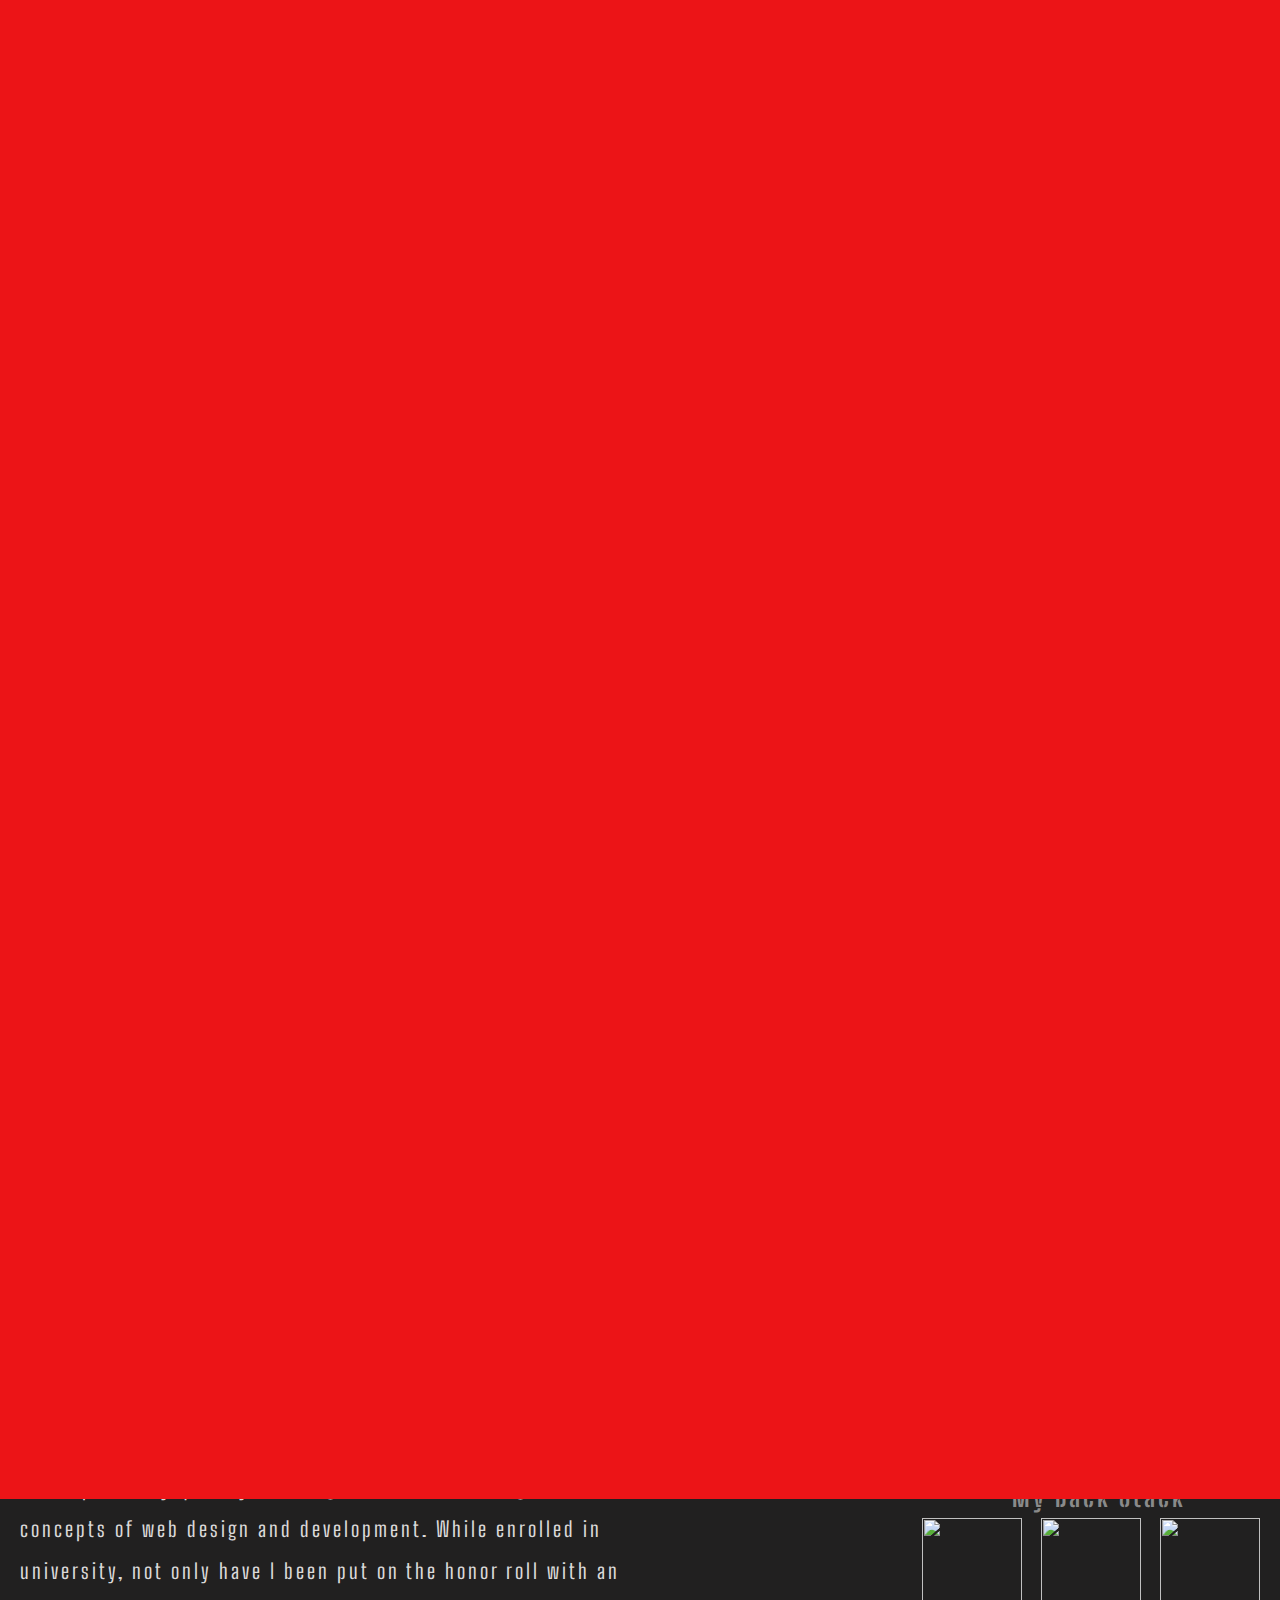
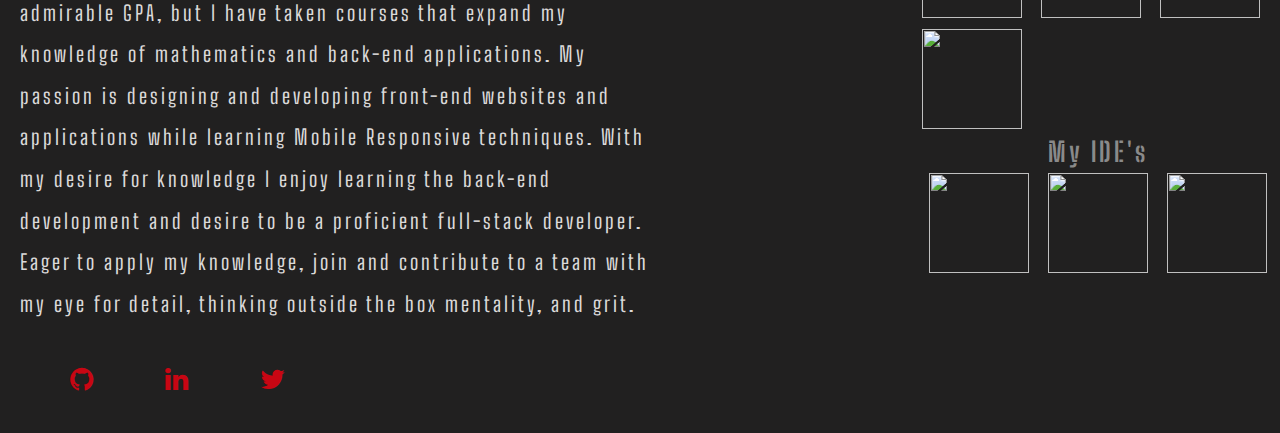
==== commit f0f1f9d1: "Update about.html" ====
--- a/about.html
+++ b/about.html
@@ -6,6 +6,7 @@
   <meta name="viewport" content="width=device-width, initial-scale=1.0, user-scalable=no">
   <meta http-equiv="X-UA-Compatible" content="ie=edge">
   <link rel="icon" href="img/origami-bird.png">
+  <link rel="stylesheet" href="https://cdnjs.cloudflare.com/ajax/libs/normalize/8.0.1/normalize.min.css" integrity="sha512-NhSC1YmyruXifcj/KFRWoC561YpHpc5Jtzgvbuzx5VozKpWvQ+4nXhPdFgmx8xqexRcpAglTj9sIBWINXa8x5w==" crossorigin="anonymous" referrerpolicy="no-referrer" />
   <link rel="stylesheet" href="https://cdn.jsdelivr.net/gh/devicons/devicon@v2.15.1/devicon.min.css">
   <link href="https://fonts.googleapis.com/css?family=Montserrat:300,400,500,600,700&display=swap" rel="stylesheet">
   <link rel="stylesheet" href="https://stackpath.bootstrapcdn.com/font-awesome/4.7.0/css/font-awesome.min.css">
--- a/styles.css
+++ b/styles.css
@@ -456,7 +456,7 @@
 }
 .about-text p{
   color: rgb(219, 217, 217);
-  font-size: 1.2rem;
+  font-size: 1rem;
   width: 50vw;
   margin-left: 10px;
   font-family: 'Big Shoulders Text', cursive;
